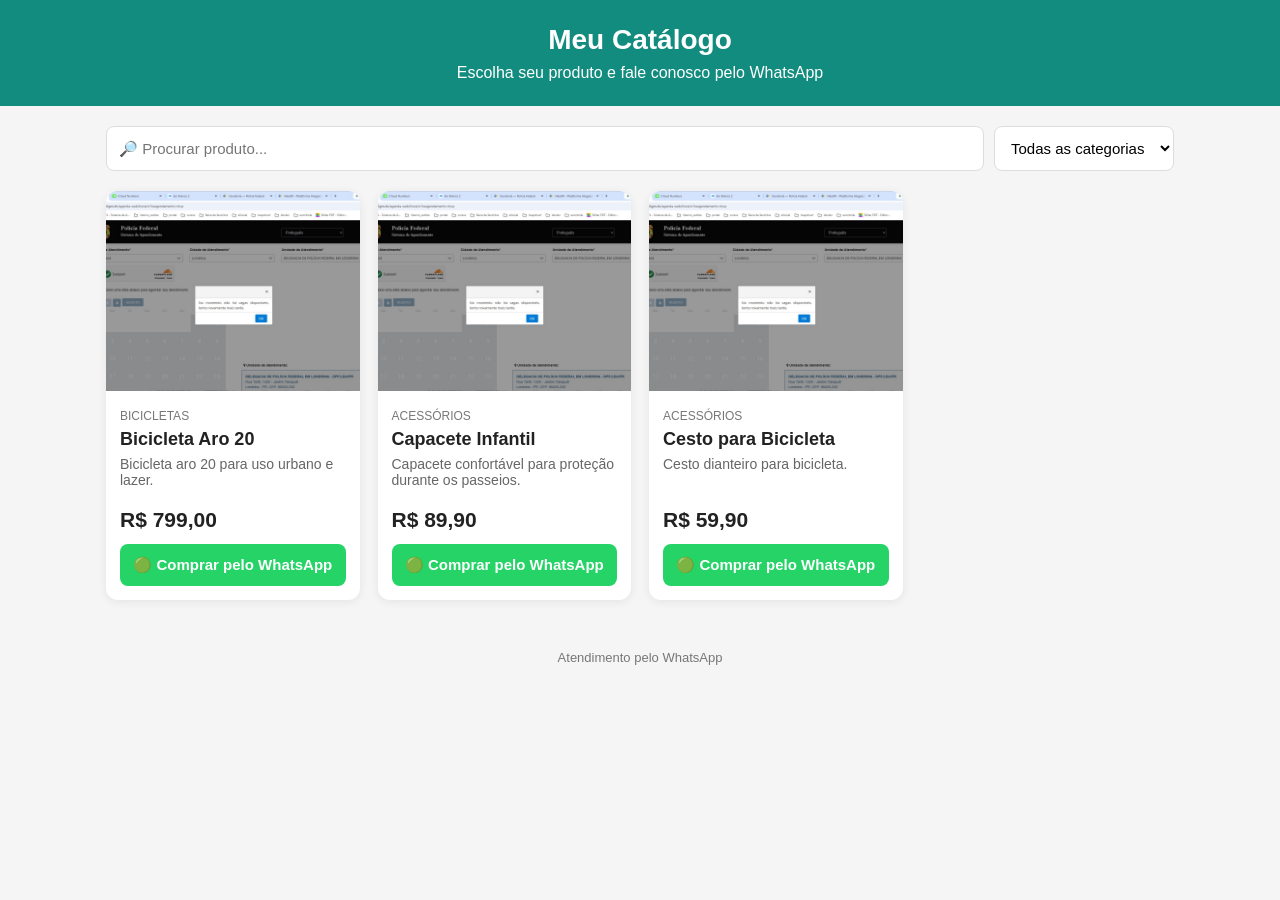
==== index.html @ 70cd3a74 "Update index.html imagem" ====
<!doctype html>
<html lang="pt-BR">
<head>
<meta charset="utf-8">
<meta name="viewport" content="width=device-width,initial-scale=1">
<title>Meu Catálogo</title>
<style>
*{box-sizing:border-box}body{margin:0;font-family:Arial,sans-serif;background:#f5f5f5;color:#222}
header{background:#128c7e;color:white;padding:24px 16px;text-align:center}
header h1{margin:0 0 8px;font-size:28px}header p{margin:0}
.container{max-width:1100px;margin:auto;padding:20px 16px}
.controls{display:flex;gap:10px;flex-wrap:wrap;margin-bottom:20px}
input,select{padding:12px;border:1px solid #ddd;border-radius:8px;background:white;font-size:15px}
input{flex:1;min-width:220px}.grid{display:grid;grid-template-columns:repeat(auto-fill,minmax(220px,1fr));gap:18px}
.card{background:white;border-radius:12px;overflow:hidden;box-shadow:0 2px 10px #00000012}
.card img{width:100%;height:200px;object-fit:cover;background:#eee}.content{padding:14px}
.category{font-size:12px;color:#777;text-transform:uppercase}.name{font-size:18px;font-weight:bold;margin:6px 0}
.desc{font-size:14px;color:#666;min-height:40px}.price{font-size:21px;font-weight:bold;margin:12px 0}
button{width:100%;padding:12px;border:0;border-radius:8px;background:#25d366;color:white;font-weight:bold;cursor:pointer;font-size:15px}
button:hover{background:#1ebe5d}.empty{text-align:center;padding:40px;color:#777}
footer{text-align:center;padding:30px;color:#777;font-size:13px}
</style>
</head>
<body>
<header>
  <h1>Meu Catálogo</h1>
  <p>Escolha seu produto e fale conosco pelo WhatsApp</p>
</header>
<div class="container">
  <div class="controls">
    <input id="search" placeholder="🔎 Procurar produto...">
    <select id="category"><option value="">Todas as categorias</option></select>
  </div>
  <div id="grid" class="grid"></div>
  <div id="empty" class="empty" hidden>Nenhum produto encontrado.</div>
</div>
<footer>Atendimento pelo WhatsApp</footer>

<script>
const WHATSAPP = "5543999999999"; // TROQUE pelo seu número: 55 + DDD + número
const products = [{"id": "BIKE20", "name": "Bicicleta Aro 20", "category": "Bicicletas", "price": 799.0, "image": "imagens/tela.jpg", "description": "Bicicleta aro 20 para uso urbano e lazer."}, {"id": "CAP01", "name": "Capacete Infantil", "category": "Acessórios", "price": 89.9, "image": "imagens/tela.jpg", "description": "Capacete confortável para proteção durante os passeios."}, {"id": "CESTO01", "name": "Cesto para Bicicleta", "category": "Acessórios", "price": 59.9, "image": "imagens/tela.jpg", "description": "Cesto dianteiro para bicicleta."}];

const grid = document.getElementById("grid");
const search = document.getElementById("search");
const category = document.getElementById("category");
const empty = document.getElementById("empty");

[...new Set(products.map(p => p.category))].sort().forEach(c => {
  const option = document.createElement("option");
  option.value = c; option.textContent = c;
  category.appendChild(option);
});

function money(v) {
  return v.toLocaleString("pt-BR",{style:"currency",currency:"BRL"});
}

function whatsappUrl(p) {
  const text = `Olá! Tenho interesse no produto ${p.id} - ${p.name}, no valor de ${money(p.price)}.`;
  return `https://wa.me/${WHATSAPP}?text=${encodeURIComponent(text)}`;
}

function render() {
  const q = search.value.toLowerCase().trim();
  const cat = category.value;
  const list = products.filter(p =>
    (!q || `${p.name} ${p.description} ${p.id}`.toLowerCase().includes(q)) &&
    (!cat || p.category === cat)
  );

  grid.innerHTML = list.map(p => `
    <article class="card">
      <img src="${p.image}" alt="${p.name}" loading="lazy">
      <div class="content">
        <div class="category">${p.category}</div>
        <div class="name">${p.name}</div>
        <div class="desc">${p.description}</div>
        <div class="price">${money(p.price)}</div>
        <button onclick='window.open("${whatsappUrl(p)}","_blank")'>
          🟢 Comprar pelo WhatsApp
        </button>
      </div>
    </article>
  `).join("");
  empty.hidden = list.length !== 0;
}
search.addEventListener("input",render);
category.addEventListener("change",render);
render();
</script>
</body>
</html>
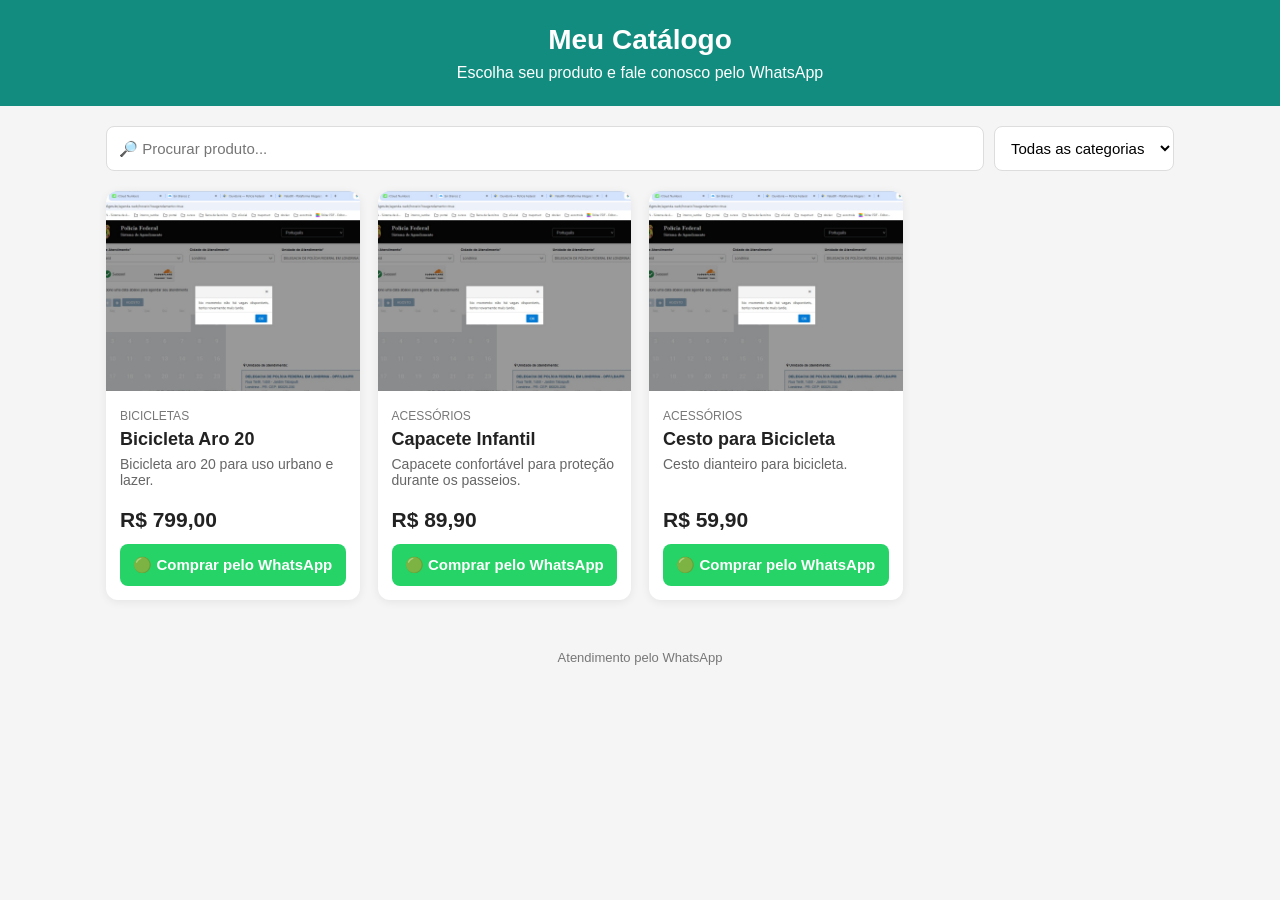
==== commit 14806913: "Update index.html" ====
--- a/index.html
+++ b/index.html
@@ -37,22 +37,19 @@
 <footer>Atendimento pelo WhatsApp</footer>
 
 <script>
-const WHATSAPP = "5543999999999"; // TROQUE pelo seu número: 55 + DDD + número
-const products = [{"id": "BIKE20", "name": "Bicicleta Aro 20", "category": "Bicicletas", "price": 799.0, "image": "imagens/tela.jpg", "description": "Bicicleta aro 20 para uso urbano e lazer."}, {"id": "CAP01", "name": "Capacete Infantil", "category": "Acessórios", "price": 89.9, "image": "imagens/tela.jpg", "description": "Capacete confortável para proteção durante os passeios."}, {"id": "CESTO01", "name": "Cesto para Bicicleta", "category": "Acessórios", "price": 59.9, "image": "imagens/tela.jpg", "description": "Cesto dianteiro para bicicleta."}];
+const WHATSAPP = "5543999999999"; // TROQUE pelo seu número
+let products = [];
 
 const grid = document.getElementById("grid");
 const search = document.getElementById("search");
 const category = document.getElementById("category");
 const empty = document.getElementById("empty");
 
-[...new Set(products.map(p => p.category))].sort().forEach(c => {
-  const option = document.createElement("option");
-  option.value = c; option.textContent = c;
-  category.appendChild(option);
-});
-
 function money(v) {
-  return v.toLocaleString("pt-BR",{style:"currency",currency:"BRL"});
+  return v.toLocaleString("pt-BR", {
+    style: "currency",
+    currency: "BRL"
+  });
 }
 
 function whatsappUrl(p) {
@@ -63,6 +60,7 @@
 function render() {
   const q = search.value.toLowerCase().trim();
   const cat = category.value;
+
   const list = products.filter(p =>
     (!q || `${p.name} ${p.description} ${p.id}`.toLowerCase().includes(q)) &&
     (!cat || p.category === cat)
@@ -71,22 +69,52 @@
   grid.innerHTML = list.map(p => `
     <article class="card">
       <img src="${p.image}" alt="${p.name}" loading="lazy">
+
       <div class="content">
         <div class="category">${p.category}</div>
         <div class="name">${p.name}</div>
         <div class="desc">${p.description}</div>
         <div class="price">${money(p.price)}</div>
+
         <button onclick='window.open("${whatsappUrl(p)}","_blank")'>
           🟢 Comprar pelo WhatsApp
         </button>
       </div>
     </article>
   `).join("");
+
   empty.hidden = list.length !== 0;
 }
-search.addEventListener("input",render);
-category.addEventListener("change",render);
-render();
+
+search.addEventListener("input", render);
+category.addEventListener("change", render);
+
+fetch("produtos.json")
+  .then(response => {
+    if (!response.ok) {
+      throw new Error("Não foi possível carregar produtos.json");
+    }
+    return response.json();
+  })
+  .then(data => {
+    products = data;
+
+    [...new Set(products.map(p => p.category))]
+      .sort()
+      .forEach(c => {
+        const option = document.createElement("option");
+        option.value = c;
+        option.textContent = c;
+        category.appendChild(option);
+      });
+
+    render();
+  })
+  .catch(error => {
+    console.error(error);
+    empty.hidden = false;
+    empty.textContent = "Erro ao carregar os produtos.";
+  });
 </script>
 </body>
 </html>
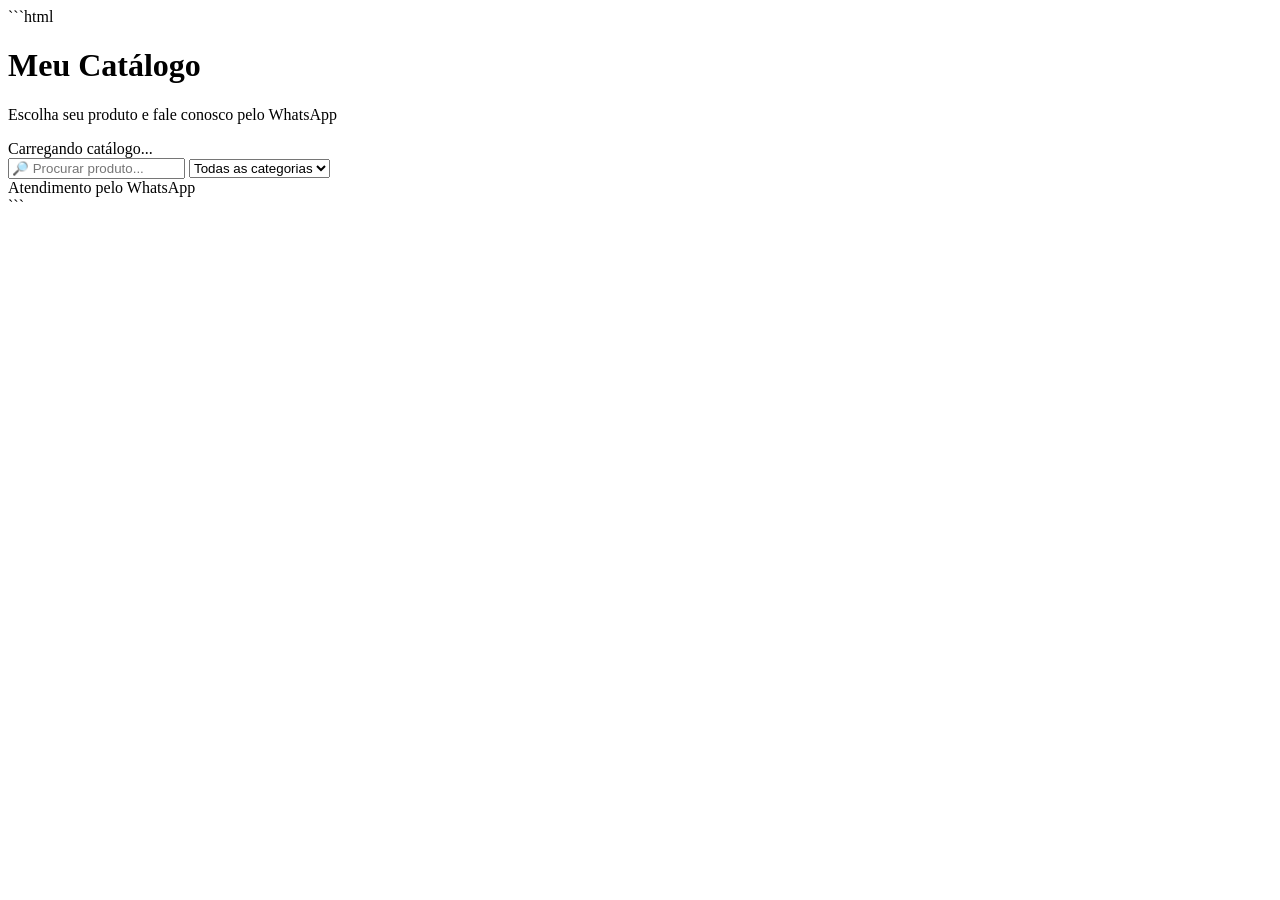
==== commit e49ed88c: "Update index.html" ====
--- a/index.html
+++ b/index.html
@@ -1,120 +1,57 @@
+```html
 <!doctype html>
 <html lang="pt-BR">
+
 <head>
-<meta charset="utf-8">
-<meta name="viewport" content="width=device-width,initial-scale=1">
-<title>Meu Catálogo</title>
-<style>
-*{box-sizing:border-box}body{margin:0;font-family:Arial,sans-serif;background:#f5f5f5;color:#222}
-header{background:#128c7e;color:white;padding:24px 16px;text-align:center}
-header h1{margin:0 0 8px;font-size:28px}header p{margin:0}
-.container{max-width:1100px;margin:auto;padding:20px 16px}
-.controls{display:flex;gap:10px;flex-wrap:wrap;margin-bottom:20px}
-input,select{padding:12px;border:1px solid #ddd;border-radius:8px;background:white;font-size:15px}
-input{flex:1;min-width:220px}.grid{display:grid;grid-template-columns:repeat(auto-fill,minmax(220px,1fr));gap:18px}
-.card{background:white;border-radius:12px;overflow:hidden;box-shadow:0 2px 10px #00000012}
-.card img{width:100%;height:200px;object-fit:cover;background:#eee}.content{padding:14px}
-.category{font-size:12px;color:#777;text-transform:uppercase}.name{font-size:18px;font-weight:bold;margin:6px 0}
-.desc{font-size:14px;color:#666;min-height:40px}.price{font-size:21px;font-weight:bold;margin:12px 0}
-button{width:100%;padding:12px;border:0;border-radius:8px;background:#25d366;color:white;font-weight:bold;cursor:pointer;font-size:15px}
-button:hover{background:#1ebe5d}.empty{text-align:center;padding:40px;color:#777}
-footer{text-align:center;padding:30px;color:#777;font-size:13px}
-</style>
+  <meta charset="utf-8">
+  <meta name="viewport" content="width=device-width, initial-scale=1">
+
+  <title>Meu Catálogo</title>
+
+  <link rel="stylesheet" href="style.css">
 </head>
+
 <body>
+
 <header>
   <h1>Meu Catálogo</h1>
   <p>Escolha seu produto e fale conosco pelo WhatsApp</p>
 </header>
+
 <div class="container">
+
+  <div id="status" class="status">
+    Carregando catálogo...
+  </div>
+
   <div class="controls">
-    <input id="search" placeholder="🔎 Procurar produto...">
-    <select id="category"><option value="">Todas as categorias</option></select>
+
+    <input
+      id="search"
+      type="text"
+      placeholder="🔎 Procurar produto..."
+    >
+
+    <select id="category">
+      <option value="">Todas as categorias</option>
+    </select>
+
   </div>
+
   <div id="grid" class="grid"></div>
-  <div id="empty" class="empty" hidden>Nenhum produto encontrado.</div>
+
+  <div id="empty" class="empty" hidden>
+    Nenhum produto encontrado.
+  </div>
+
 </div>
-<footer>Atendimento pelo WhatsApp</footer>
 
-<script>
-const WHATSAPP = "5543999999999"; // TROQUE pelo seu número
-let products = [];
+<footer>
+  Atendimento pelo WhatsApp
+</footer>
 
-const grid = document.getElementById("grid");
-const search = document.getElementById("search");
-const category = document.getElementById("category");
-const empty = document.getElementById("empty");
+<script src="script.js"></script>
 
-function money(v) {
-  return v.toLocaleString("pt-BR", {
-    style: "currency",
-    currency: "BRL"
-  });
-}
-
-function whatsappUrl(p) {
-  const text = `Olá! Tenho interesse no produto ${p.id} - ${p.name}, no valor de ${money(p.price)}.`;
-  return `https://wa.me/${WHATSAPP}?text=${encodeURIComponent(text)}`;
-}
-
-function render() {
-  const q = search.value.toLowerCase().trim();
-  const cat = category.value;
-
-  const list = products.filter(p =>
-    (!q || `${p.name} ${p.description} ${p.id}`.toLowerCase().includes(q)) &&
-    (!cat || p.category === cat)
-  );
-
-  grid.innerHTML = list.map(p => `
-    <article class="card">
-      <img src="${p.image}" alt="${p.name}" loading="lazy">
-
-      <div class="content">
-        <div class="category">${p.category}</div>
-        <div class="name">${p.name}</div>
-        <div class="desc">${p.description}</div>
-        <div class="price">${money(p.price)}</div>
-
-        <button onclick='window.open("${whatsappUrl(p)}","_blank")'>
-          🟢 Comprar pelo WhatsApp
-        </button>
-      </div>
-    </article>
-  `).join("");
-
-  empty.hidden = list.length !== 0;
-}
-
-search.addEventListener("input", render);
-category.addEventListener("change", render);
-
-fetch("produtos.json")
-  .then(response => {
-    if (!response.ok) {
-      throw new Error("Não foi possível carregar produtos.json");
-    }
-    return response.json();
-  })
-  .then(data => {
-    products = data;
-
-    [...new Set(products.map(p => p.category))]
-      .sort()
-      .forEach(c => {
-        const option = document.createElement("option");
-        option.value = c;
-        option.textContent = c;
-        category.appendChild(option);
-      });
-
-    render();
-  })
-  .catch(error => {
-    console.error(error);
-    empty.hidden = false;
-    empty.textContent = "Erro ao carregar os produtos.";
-  });
-</script>
 </body>
 </html>
+```
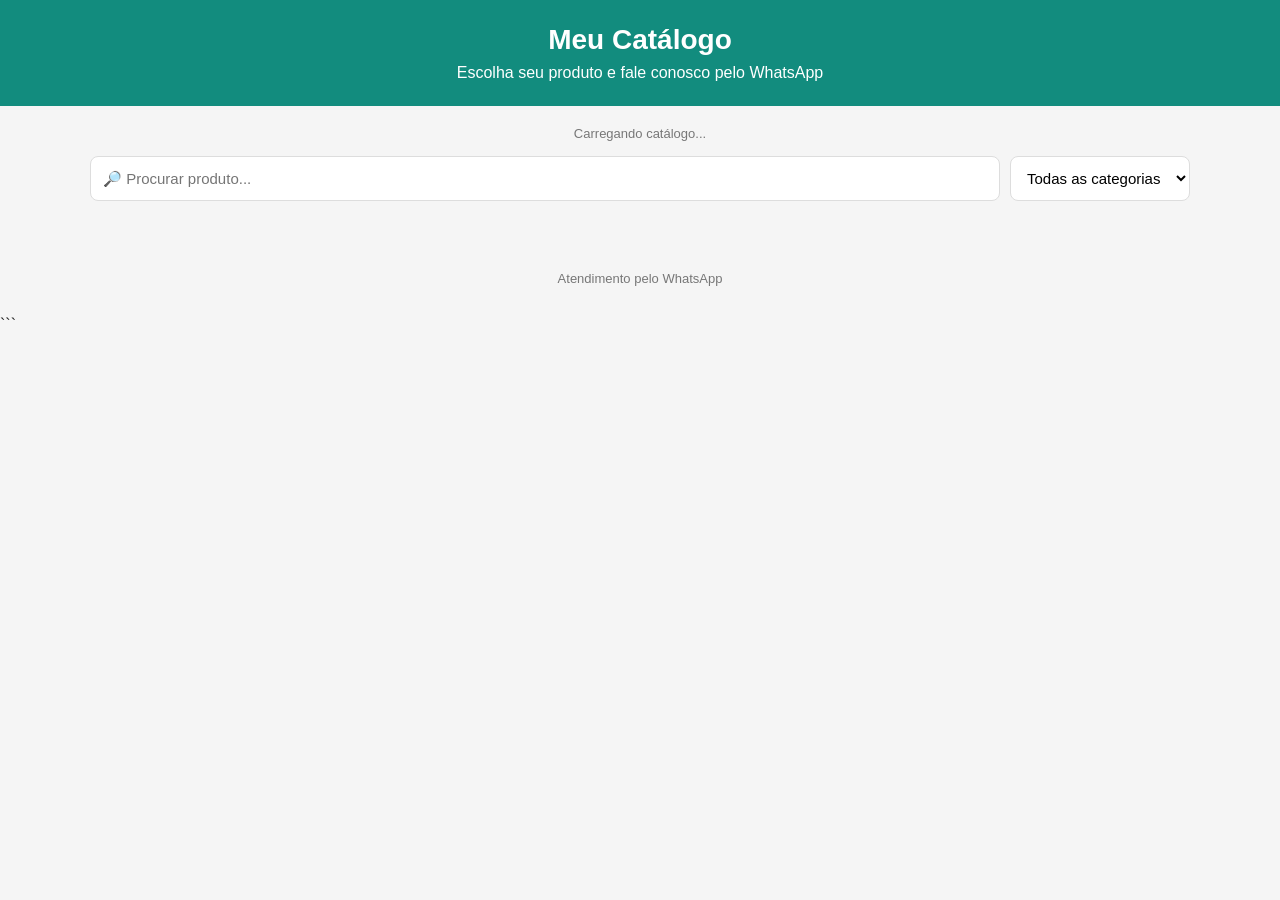
==== commit 93de8feb: "Update index.html" ====
--- a/index.html
+++ b/index.html
@@ -1,4 +1,3 @@
-```html
 <!doctype html>
 <html lang="pt-BR">
 
--- a/style.css
+++ b/style.css
@@ -0,0 +1,156 @@
+```css
+* {
+  box-sizing: border-box;
+}
+
+body {
+  margin: 0;
+  font-family: Arial, sans-serif;
+  background: #f5f5f5;
+  color: #222;
+}
+
+header {
+  background: #128c7e;
+  color: white;
+  padding: 24px 16px;
+  text-align: center;
+}
+
+header h1 {
+  margin: 0 0 8px;
+  font-size: 28px;
+}
+
+header p {
+  margin: 0;
+}
+
+.container {
+  max-width: 1100px;
+  margin: auto;
+  padding: 20px 16px;
+}
+
+.controls {
+  display: flex;
+  gap: 10px;
+  flex-wrap: wrap;
+  margin-bottom: 20px;
+}
+
+input,
+select {
+  padding: 12px;
+  border: 1px solid #ddd;
+  border-radius: 8px;
+  background: white;
+  font-size: 15px;
+}
+
+input {
+  flex: 1;
+  min-width: 220px;
+}
+
+.grid {
+  display: grid;
+  grid-template-columns: repeat(
+    auto-fill,
+    minmax(220px, 1fr)
+  );
+  gap: 18px;
+}
+
+.card {
+  background: white;
+  border-radius: 12px;
+  overflow: hidden;
+  box-shadow: 0 2px 10px #00000012;
+}
+
+.card img {
+  width: 100%;
+  height: 200px;
+  object-fit: cover;
+  background: #eee;
+}
+
+.content {
+  padding: 14px;
+}
+
+.category {
+  font-size: 12px;
+  color: #777;
+  text-transform: uppercase;
+}
+
+.name {
+  font-size: 18px;
+  font-weight: bold;
+  margin: 6px 0;
+}
+
+.desc {
+  font-size: 14px;
+  color: #666;
+  min-height: 40px;
+}
+
+.price {
+  font-size: 21px;
+  font-weight: bold;
+  margin: 12px 0;
+}
+
+.validade {
+  font-size: 13px;
+  margin-bottom: 10px;
+}
+
+.validade-normal {
+  color: #555;
+}
+
+.validade-alerta {
+  color: #d97706;
+  font-weight: bold;
+}
+
+button {
+  width: 100%;
+  padding: 12px;
+  border: 0;
+  border-radius: 8px;
+  background: #25d366;
+  color: white;
+  font-weight: bold;
+  cursor: pointer;
+  font-size: 15px;
+}
+
+button:hover {
+  background: #1ebe5d;
+}
+
+.empty {
+  text-align: center;
+  padding: 40px;
+  color: #777;
+}
+
+.status {
+  text-align: center;
+  font-size: 13px;
+  margin-bottom: 15px;
+  color: #777;
+}
+
+footer {
+  text-align: center;
+  padding: 30px;
+  color: #777;
+  font-size: 13px;
+}
+```
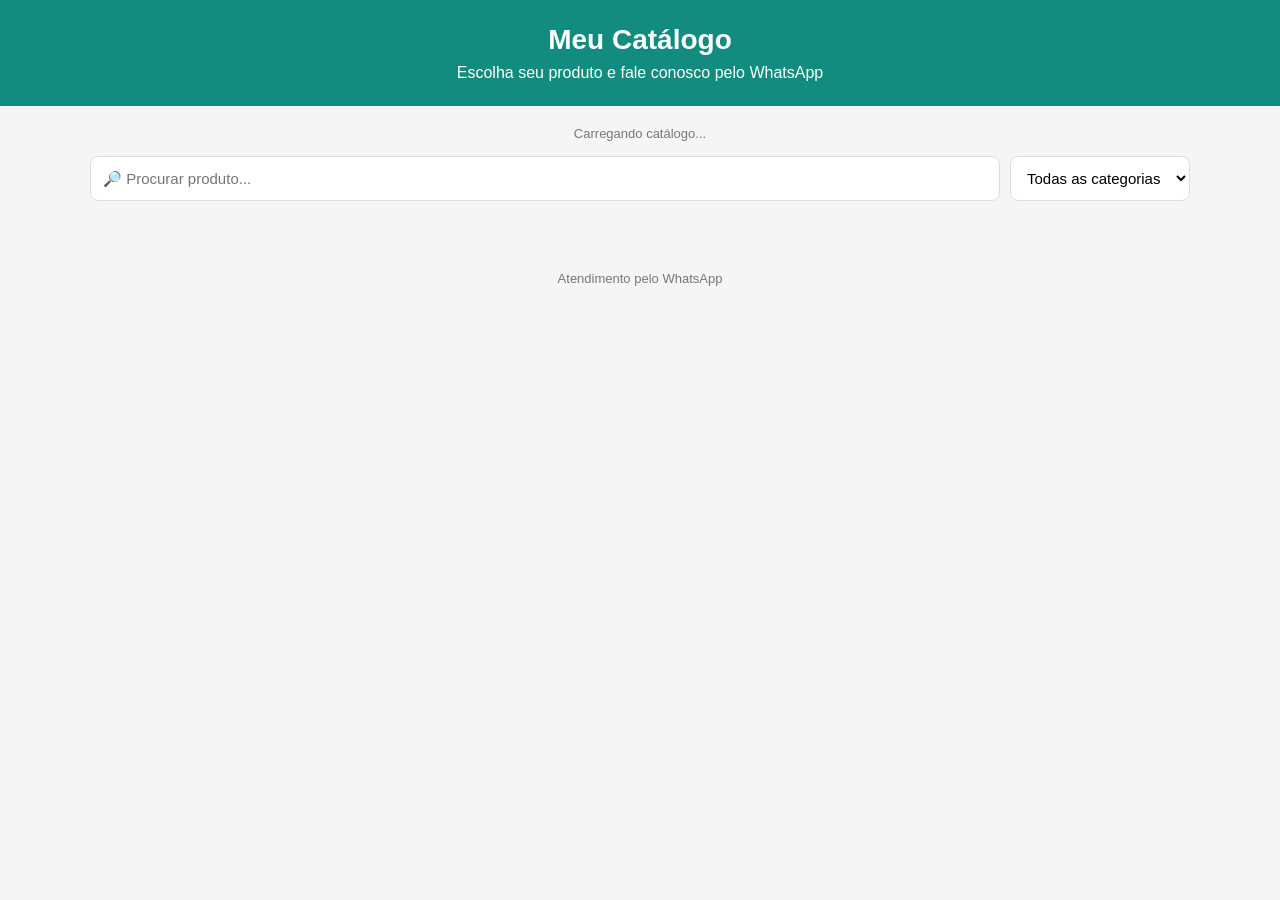
==== commit f335ed0e: "Update index.html" ====
--- a/index.html
+++ b/index.html
@@ -53,4 +53,3 @@
 
 </body>
 </html>
-```
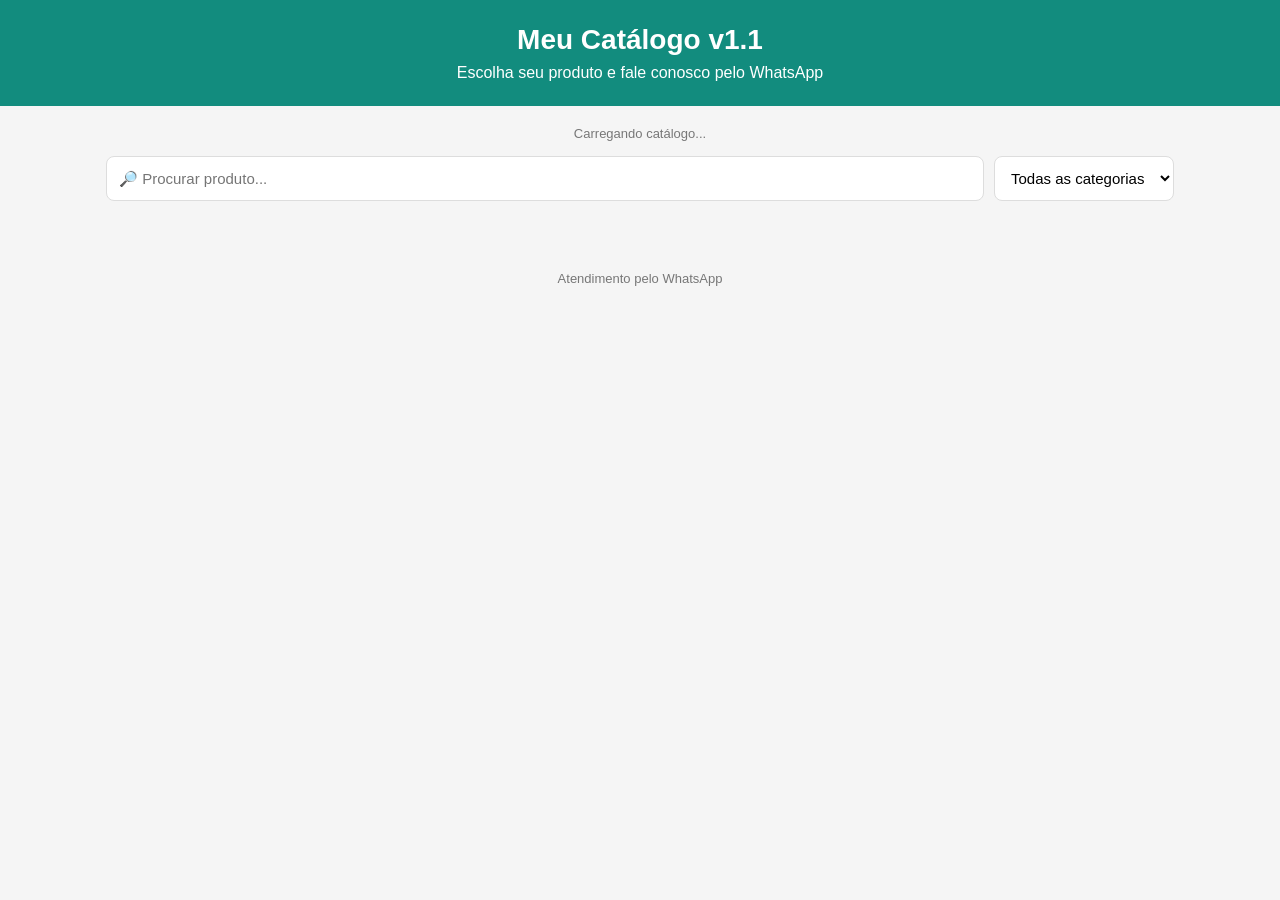
==== commit eedc92e4: "Update index.html" ====
--- a/index.html
+++ b/index.html
@@ -13,7 +13,7 @@
 <body>
 
 <header>
-  <h1>Meu Catálogo</h1>
+  <h1>Meu Catálogo v1.1</h1>
   <p>Escolha seu produto e fale conosco pelo WhatsApp</p>
 </header>
 
--- a/style.css
+++ b/style.css
@@ -1,4 +1,4 @@
-```css
+
 * {
   box-sizing: border-box;
 }
@@ -153,4 +153,4 @@
   color: #777;
   font-size: 13px;
 }
-```
+
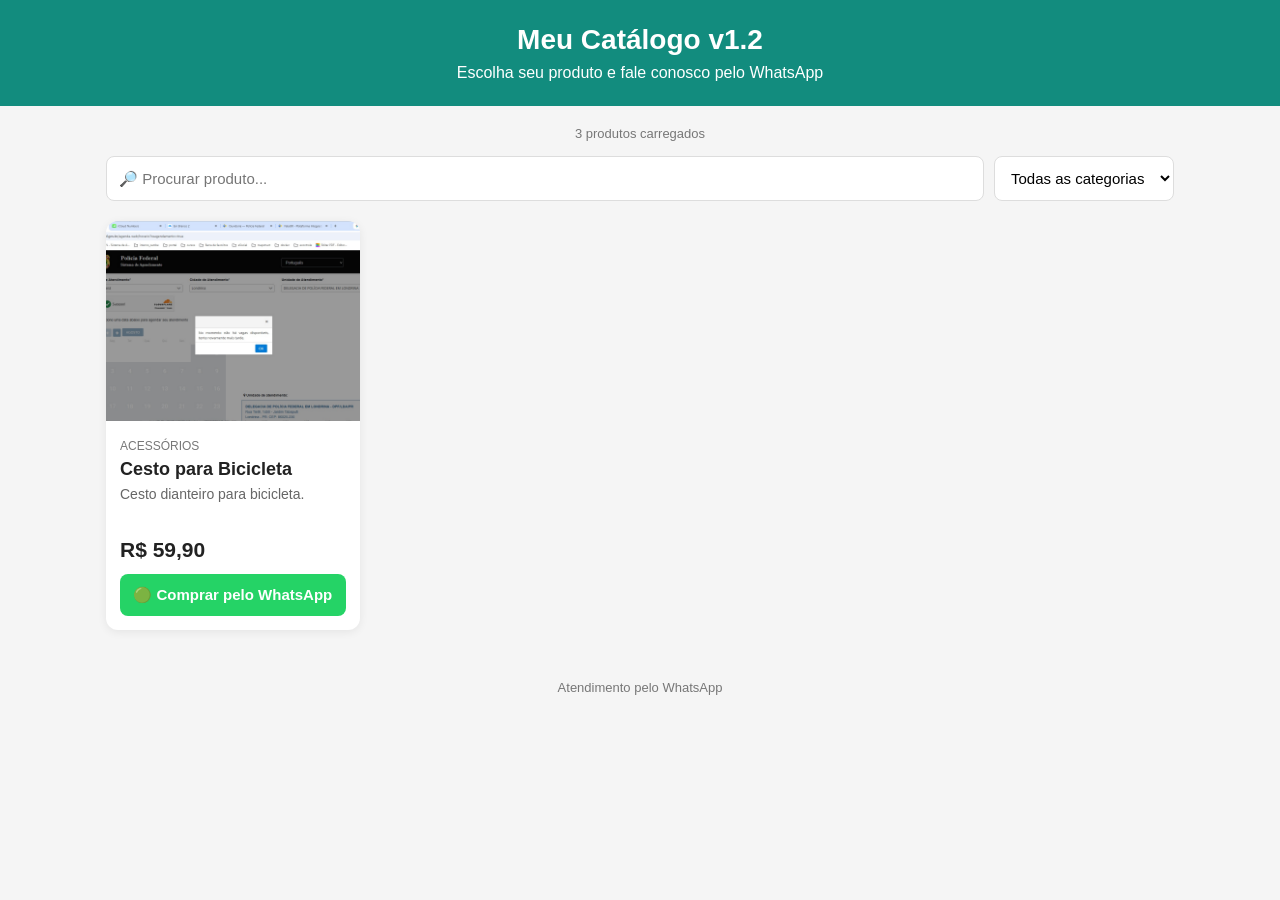
==== commit 2eebb217: "Update index.html" ====
--- a/index.html
+++ b/index.html
@@ -13,7 +13,7 @@
 <body>
 
 <header>
-  <h1>Meu Catálogo v1.1</h1>
+  <h1>Meu Catálogo v1.2</h1>
   <p>Escolha seu produto e fale conosco pelo WhatsApp</p>
 </header>
 
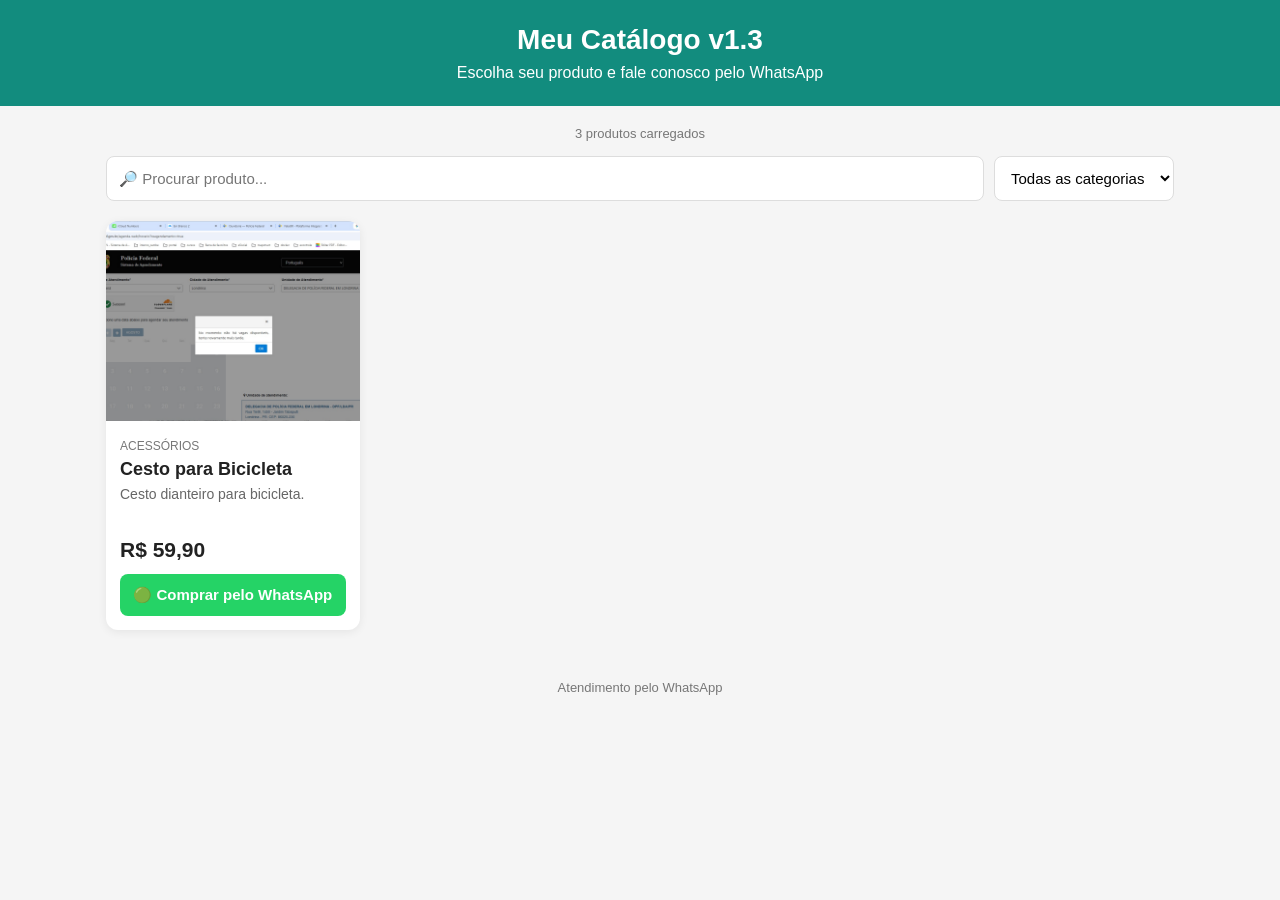
==== commit c14a11c9: "Update index.html" ====
--- a/index.html
+++ b/index.html
@@ -13,7 +13,7 @@
 <body>
 
 <header>
-  <h1>Meu Catálogo v1.2</h1>
+  <h1>Meu Catálogo v1.3</h1>
   <p>Escolha seu produto e fale conosco pelo WhatsApp</p>
 </header>
 
